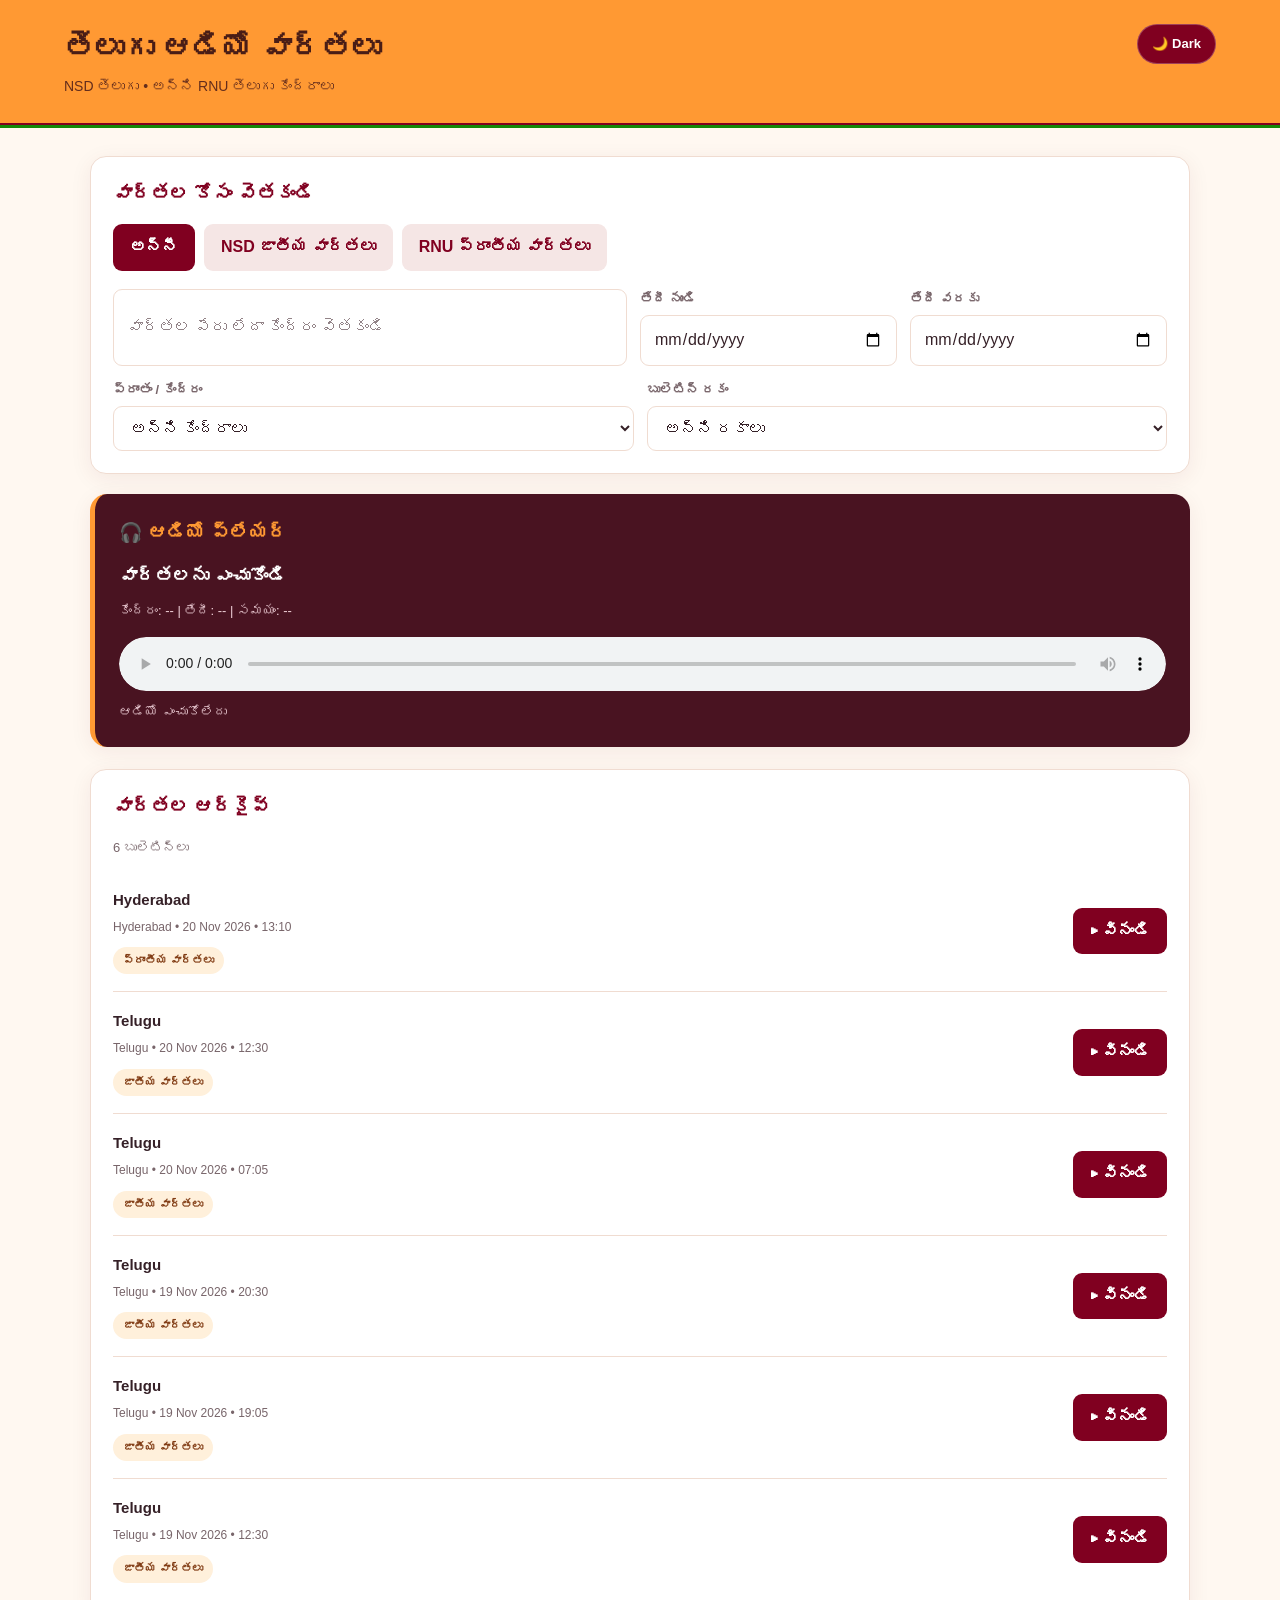
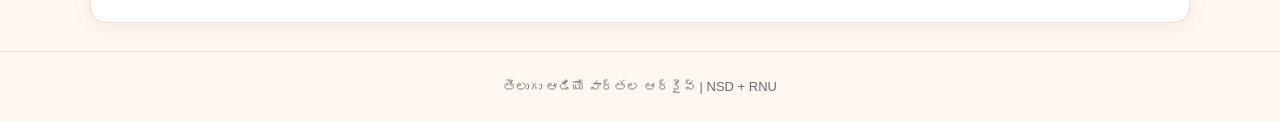
==== index.html @ 94c25253 "Update index.html" ====
<!DOCTYPE html>
<html lang="te">
<head>
<meta charset="UTF-8">
<meta name="viewport" content="width=device-width, initial-scale=1.0">
<link rel="stylesheet" href="./style.css">
<title>తెలుగు ఆడియో వార్తలు</title>
</head>

<body>


<header>
 <h1>తెలుగు ఆడియో వార్తలు</h1>
 <p>NSD తెలుగు • అన్ని RNU తెలుగు కేంద్రాలు</p>

 <button
   type="button"
   class="theme-toggle"
   id="themeToggle"
   aria-label="Switch colour theme">
   🌙 Dark
 </button>
</header>


<main>

<!-- SEARCH -->
<section class="panel">
 <h2>వార్తల కోసం వెతకండి</h2>

 <div class="tabs">
  <button class="active" data-type="all">అన్నీ</button>
  <button data-type="NSD">NSD జాతీయ వార్తలు</button>
  <button data-type="RNU">RNU ప్రాంతీయ వార్తలు</button>
 </div>

 <div class="filters">
  <input id="search" placeholder="వార్తల పేరు లేదా కేంద్రం వెతకండి">
  <div>
   <label>తేదీ నుండి</label>
   <input id="from" type="date">
  </div>
  <div>
   <label>తేదీ వరకు</label>
   <input id="to" type="date">
  </div>
 </div>

 <div class="filter-extra">
  <div>
   <label>ప్రాంతం / కేంద్రం</label>
   <select id="station">
    <option value="">అన్ని కేంద్రాలు</option>
   </select>
  </div>
  <div>
   <label>బులెటిన్ రకం</label>
   <select id="kind">
    <option value="">అన్ని రకాలు</option>
    <option value="NSD">జాతీయ వార్తలు</option>
    <option value="RNU">ప్రాంతీయ వార్తలు</option>
   </select>
  </div>
 </div>
</section>

<!-- TOP AUDIO PLAYER -->
<section class="player-panel">
 <h2>🎧 ఆడియో ప్లేయర్</h2>

 <div id="playerTitle">వార్తలను ఎంచుకోండి</div>
 <div class="player-info" id="playerInfo">
  కేంద్రం: -- | తేదీ: -- | సమయం: --
 </div>

 <audio id="player" controls preload="none">
  మీ బ్రౌజర్ ఆడియోకు మద్దతు ఇవ్వదు.
 </audio>

 <div class="player-info" id="playerStatus">
  ఆడియో ఎంచుకోలేదు
 </div>
</section>

<!-- BULLETIN LIST -->
<section class="panel">
 <h2>వార్తల ఆర్కైవ్</h2>
 <p class="status" id="count">ఆర్కైవ్ లోడ్ అవుతోంది...</p>
 <div id="results">
  <div class="empty">తెలుగు వార్తలు లోడ్ అవుతున్నాయి...</div>
 </div>
</section>

</main>

<footer>
 తెలుగు ఆడియో వార్తల ఆర్కైవ్ | NSD + RNU
</footer>

<script>


const player = document.getElementById("player");

const ARCHIVE_URL =
 "./archive.json?updated=" + Date.now();

let bulletins = [];
let category = "all";


function normalizeDate(value) {
 if (!value) return "";

 const iso = value.match(
  /^(\d{4})-(\d{2})-(\d{2})/
 );

 if (iso) return iso[0];

 const d = new Date(value);

 if (!Number.isNaN(d.getTime())) {
  return [
   d.getFullYear(),
   String(d.getMonth()+1).padStart(2,"0"),
   String(d.getDate()).padStart(2,"0")
  ].join("-");
 }

 const parts = value.match(
  /^(\d{1,2})\s+([A-Za-z]+)\s+(\d{4})$/
 );

 if (parts) {
  const months = {
   jan:"01",feb:"02",mar:"03",apr:"04",
   may:"05",jun:"06",jul:"07",aug:"08",
   sep:"09",oct:"10",nov:"11",dec:"12"
  };

  const month = months[parts[2].slice(0,3).toLowerCase()];
  if (month) {
   return `${parts[3]}-${month}-${parts[1].padStart(2,"0")}`;
  }
 }

 return "";
}

function getStation(b) {
 return b.station || "Unknown station";
}

async function loadArchive() {
 try {
  const response = await fetch(ARCHIVE_URL, {
   cache:"no-store"
  });

  if (!response.ok) throw new Error("Archive unavailable");

  const data = await response.json();

  bulletins = (data.items || []).map(b => ({
   ...b,
   normalizedDate:normalizeDate(b.date)
  }));

  buildStations();
  render();

 } catch(error) {
  document.getElementById("count").textContent =
   "ఆర్కైవ్ లోడ్ కాలేదు";

  document.getElementById("results").textContent =
   "archive.json ఫైల్ అందుబాటులో లేదు.";

  console.error(error);
 }
}

function buildStations() {
 const select = document.getElementById("station");
 const stations = [...new Set(
  bulletins.map(getStation).filter(Boolean)
 )].sort();

 select.innerHTML =
  '<option value="">అన్ని కేంద్రాలు</option>';

 stations.forEach(name => {
  const option = document.createElement("option");
  option.value = name;
  option.textContent = name;
  select.appendChild(option);
 });
}

function selectBulletin(b) {
 const title = b.title || "తెలుగు వార్తలు";

 document.getElementById("playerTitle").textContent = title;

 document.getElementById("playerInfo").textContent =
  `కేంద్రం: ${getStation(b)} | తేదీ: ${b.date || "--"} | సమయం: ${b.time || "--"}`;

 const status = document.getElementById("playerStatus");

 if (b.audio_url) {
  player.src = b.audio_url;
  status.textContent = "ఆడియో ప్లే అవుతోంది...";

  player.play().catch(() => {
   status.textContent =
    "ప్లే చేయడానికి ప్లేయర్‌లో Play నొక్కండి.";
  });
 } else {
  player.removeAttribute("src");
  player.load();

  status.textContent =
   "ప్రత్యక్ష ఆడియో లింక్ లేదు. అసలు బులెటిన్ పేజీని తెరవండి.";

  if (b.source_url) {
   window.open(b.source_url,"_blank");
  }
 }
}

function render() {
 const q = document.getElementById("search")
  .value.toLowerCase().trim();

 const from = document.getElementById("from").value;
 const to = document.getElementById("to").value;
 const station = document.getElementById("station").value;
 const kind = document.getElementById("kind").value;

 const filtered = bulletins.filter(b => {
  const title = (b.title || "").toLowerCase();
  const sourceStation = getStation(b).toLowerCase();
  const date = b.normalizedDate || "";

  return (
   (category === "all" || b.type === category) &&
   (!kind || b.type === kind) &&
   (!station || getStation(b) === station) &&
   (title + " " + sourceStation).includes(q) &&
   (!from || (date && date >= from)) &&
   (!to || (date && date <= to))
  );
 });

 const results = document.getElementById("results");
 results.innerHTML = "";

 document.getElementById("count").textContent =
  filtered.length + " బులెటిన్లు";

 if (!filtered.length) {
  results.innerHTML =
   '<div class="empty">వార్తలు కనుగొనబడలేదు.</div>';
  return;
 }

 filtered.forEach(b => {
  const item = document.createElement("div");
  item.className = "bulletin";

  const details = document.createElement("div");
  details.style.flex = "1";

  const title = document.createElement("h3");
  title.textContent = b.title || "తెలుగు వార్తలు";

  const info = document.createElement("p");
  info.textContent =
   `${getStation(b)} • ${b.date || "--"} • ${b.time || "--"}`;

  const tag = document.createElement("span");
  tag.className = "tag";
  tag.textContent =
   b.type === "NSD" ? "జాతీయ వార్తలు" : "ప్రాంతీయ వార్తలు";

  details.append(title,info,tag);

  const button = document.createElement("button");
  button.className = "play";
  button.textContent = "▶ వినండి";
  button.onclick = () => selectBulletin(b);

  item.append(details,button);
  results.appendChild(item);
 });
}

document.querySelectorAll("[data-type]").forEach(button => {
 button.addEventListener("click",() => {
  category = button.dataset.type;

  document.querySelectorAll("[data-type]")
   .forEach(x => x.classList.remove("active"));

  button.classList.add("active");
  render();
 });
});

["search","from","to","station","kind"].forEach(id => {
 document.getElementById(id)
  .addEventListener("input",render);

 document.getElementById(id)
  .addEventListener("change",render);
});

player.addEventListener("ended",() => {
 document.getElementById("playerStatus").textContent =
  "ఆడియో పూర్తయింది";
});


// LIGHT / DARK THEME

const themeToggle = document.getElementById("themeToggle");

const savedTheme = localStorage.getItem("archive-theme");

const systemDark = window.matchMedia(
  "(prefers-color-scheme: dark)"
).matches;

let currentTheme = savedTheme ||
  (systemDark ? "dark" : "light");

function applyTheme(theme) {
  currentTheme = theme;

  document.documentElement.setAttribute(
    "data-theme",
    theme
  );

  themeToggle.textContent =
    theme === "dark" ? "☀️ Light" : "🌙 Dark";

  themeToggle.setAttribute(
    "aria-label",
    theme === "dark"
      ? "Switch to light theme"
      : "Switch to dark theme"
  );

  localStorage.setItem("archive-theme", theme);
}

themeToggle.addEventListener("click", () => {
  applyTheme(
    currentTheme === "dark" ? "light" : "dark"
  );
});

applyTheme(currentTheme);


 
loadArchive();
</script>

</body>
</html>
---- style.css ----
/* =========================================
   TELUGU AUDIO ARCHIVE
   Tricolour + Saffron + Maroon Design
   Responsive Light / Dark Themes
========================================= */

/* 1. THEME VARIABLES */

:root {
  color-scheme: light;

  --saffron: #FF9933;
  --saffron-dark: #E87516;
  --maroon: #800020;
  --maroon-light: #A52A45;
  --green: #138808;

  --background: #FFF8F1;
  --surface: #FFFFFF;
  --surface-alt: #FFF0E1;

  --text: #352027;
  --muted: #78656A;
  --border: #F0DCD1;

  --header-text: #491D16;
  --header-subtext: #642D1C;

  --player-bg: #491321;
  --player-text: #FFFFFF;
  --player-muted: #F0D1D9;

  --button-bg: #800020;
  --button-hover: #A52A45;
  --button-text: #FFFFFF;

  --tab-bg: #F5E6E5;
  --tab-text: #800020;
  --tag-bg: #FFF0DB;
  --tag-text: #803B13;

  --shadow: 0 5px 22px rgba(95, 30, 40, 0.07);
}

/* 2. DARK THEME */

[data-theme="dark"] {
  color-scheme: dark;

  --background: #1C1418;
  --surface: #2A1E24;
  --surface-alt: #39232C;

  --text: #FFF1E9;
  --muted: #D0B9BF;
  --border: #513540;

  --header-text: #3B170C;
  --header-subtext: #542519;

  --player-bg: #110C10;
  --player-text: #FFF5F0;
  --player-muted: #D8BAC4;

  --button-bg: #A52A45;
  --button-hover: #C34460;
  --button-text: #FFFFFF;

  --tab-bg: #432A34;
  --tab-text: #FFD2A3;
  --tag-bg: #4A302A;
  --tag-text: #FFD0A0;

  --saffron: #FFAD55;
  --saffron-dark: #FF9933;
  --maroon: #A52A45;
  --maroon-light: #C34460;

  --shadow: 0 5px 22px rgba(0, 0, 0, 0.22);
}

/* 3. GLOBAL STYLES */

* {
  box-sizing: border-box;
}

html {
  min-width: 320px;
  scroll-behavior: smooth;
  -webkit-text-size-adjust: 100%;
}

body {
  margin: 0;
  min-width: 320px;
  background: var(--background);
  color: var(--text);
  font-family: Arial, "Noto Sans Telugu", sans-serif;
  line-height: 1.55;
  transition:
    background 0.25s ease,
    color 0.25s ease;
}

button,
input,
select {
  font: inherit;
}

button {
  -webkit-tap-highlight-color: transparent;
}

button:focus-visible,
input:focus-visible,
select:focus-visible {
  outline: 3px solid var(--saffron);
  outline-offset: 3px;
}

a {
  color: var(--maroon);
}

img,
audio {
  max-width: 100%;
}

/* 4. HEADER */

header {
  position: relative;
  padding: 25px 5%;
  background: var(--saffron);
  color: var(--header-text);
  border-bottom: 5px solid var(--maroon);
}

header::after {
  content: "";
  position: absolute;
  bottom: -5px;
  left: 0;
  width: 100%;
  height: 3px;
  background: var(--green);
}

header h1 {
  margin: 0;
  font-size: clamp(21px, 3vw, 30px);
  font-weight: 800;
  line-height: 1.5;
}

header p {
  margin: 6px 0 0;
  color: var(--header-subtext);
  font-size: 14px;
}

/* 5. MAIN CONTENT */

main {
  width: min(1100px, calc(100% - 32px));
  margin: 28px auto;
  padding: 0;
}

.panel {
  background: var(--surface);
  color: var(--text);
  padding: 22px;
  border: 1px solid var(--border);
  border-radius: 16px;
  margin-bottom: 20px;
  box-shadow: var(--shadow);
  transition:
    background 0.25s ease,
    border-color 0.25s ease;
}

h2 {
  font-size: 19px;
  margin: 0 0 16px;
  color: var(--maroon);
}

[data-theme="dark"] h2 {
  color: var(--saffron);
}

/* 6. SEARCH INPUTS */

input,
select {
  display: block;
  width: 100%;
  min-width: 0;
  min-height: 45px;
  padding: 11px 13px;
  border: 1px solid var(--border);
  border-radius: 9px;
  background: var(--surface);
  color: var(--text);
  transition: border-color 0.2s;
}

input::placeholder {
  color: var(--muted);
  opacity: 0.8;
}

input:focus,
select:focus {
  border-color: var(--saffron-dark);
  outline: none;
}

label {
  display: block;
  font-size: 13px;
  color: var(--muted);
  margin-bottom: 6px;
  font-weight: 600;
}

/* 7. FILTER LAYOUT */

.filters {
  display: grid;
  grid-template-columns: 2fr 1fr 1fr;
  gap: 13px;
}

.filter-extra {
  display: grid;
  grid-template-columns: 1fr 1fr;
  gap: 13px;
  margin-top: 14px;
}

/* 8. CATEGORY TABS */

.tabs {
  display: flex;
  gap: 9px;
  flex-wrap: wrap;
  margin-bottom: 18px;
}

button {
  border: 0;
  padding: 11px 17px;
  border-radius: 9px;
  cursor: pointer;
  background: var(--tab-bg);
  color: var(--tab-text);
  font-weight: 600;
  transition:
    background 0.2s,
    transform 0.2s;
}

button:hover {
  transform: translateY(-1px);
}

.tabs button.active {
  background: var(--maroon);
  color: #FFFFFF;
}

[data-theme="dark"] .tabs button.active {
  background: var(--saffron);
  color: #32150D;
}

/* 9. AUDIO PLAYER */

.player-panel {
  background: var(--player-bg);
  color: var(--player-text);
  border-radius: 17px;
  padding: 24px;
  margin-bottom: 22px;
  border-left: 5px solid var(--saffron);
  box-shadow: var(--shadow);
}

.player-panel h2 {
  color: var(--saffron);
}

#playerTitle {
  font-size: 18px;
  font-weight: 700;
  margin-bottom: 8px;
  overflow-wrap: anywhere;
}

.player-info {
  color: var(--player-muted);
  font-size: 13px;
  line-height: 1.8;
  overflow-wrap: anywhere;
}

audio {
  display: block;
  width: 100%;
  margin-top: 14px;
  border-radius: 30px;
  accent-color: var(--saffron);
}

#playerStatus {
  margin-top: 9px;
}

/* 10. BULLETIN LIST */

.bulletin {
  padding: 17px 0;
  border-bottom: 1px solid var(--border);
  display: flex;
  justify-content: space-between;
  align-items: center;
  gap: 15px;
}

.bulletin:last-child {
  border-bottom: 0;
}

.bulletin h3 {
  font-size: 15px;
  line-height: 1.6;
  margin: 0 0 6px;
  color: var(--text);
  overflow-wrap: anywhere;
}

.bulletin p {
  font-size: 12px;
  color: var(--muted);
  margin: 0 0 8px;
}

.play {
  background: var(--button-bg);
  color: var(--button-text);
  white-space: nowrap;
  flex-shrink: 0;
  min-height: 42px;
}

.play:hover {
  background: var(--button-hover);
}

/* 11. TAGS AND STATUS */

.tag {
  display: inline-block;
  font-size: 11px;
  background: var(--tag-bg);
  color: var(--tag-text);
  padding: 5px 10px;
  border-radius: 20px;
  font-weight: 600;
  margin-top: 3px;
}

.status {
  font-size: 13px;
  color: var(--muted);
}

.empty {
  text-align: center;
  padding: 35px 15px;
  color: var(--muted);
}

/* 12. THEME SWITCH BUTTON */

.theme-toggle {
  position: absolute;
  right: 5%;
  top: 24px;
  background: var(--maroon);
  color: white;
  border: 1px solid rgba(255,255,255,0.25);
  border-radius: 30px;
  padding: 9px 14px;
  font-size: 13px;
}

.theme-toggle:hover {
  background: var(--maroon-light);
}

/* 13. FOOTER */

footer {
  text-align: center;
  padding: 25px 15px;
  color: var(--muted);
  font-size: 13px;
  border-top: 1px solid var(--border);
}

/* 14. TABLET RESPONSIVENESS */

@media (max-width: 800px) {
  main {
    width: calc(100% - 28px);
    margin: 22px auto;
  }

  .filters {
    grid-template-columns: 1fr 1fr;
  }

  .filters > input {
    grid-column: 1 / -1;
  }

  .panel {
    padding: 18px;
  }
}

/* 15. MOBILE RESPONSIVENESS */

@media (max-width: 600px) {
  header {
    padding: 20px 16px;
    padding-right: 125px;
  }

  header h1 {
    font-size: 21px;
  }

  header p {
    font-size: 12px;
  }

  .theme-toggle {
    right: 12px;
    top: 20px;
    padding: 8px 10px;
    font-size: 11px;
  }

  main {
    width: calc(100% - 20px);
    margin: 17px auto;
  }

  .panel {
    padding: 15px;
    border-radius: 13px;
    margin-bottom: 15px;
  }

  h2 {
    font-size: 17px;
  }

  .filters,
  .filter-extra {
    grid-template-columns: 1fr;
    gap: 12px;
  }

  .filters > input {
    grid-column: auto;
  }

  .tabs {
    display: grid;
    grid-template-columns: 1fr;
    gap: 8px;
  }

  .tabs button {
    width: 100%;
    text-align: center;
  }

  .player-panel {
    padding: 18px 15px;
    border-radius: 14px;
  }

  .bulletin {
    align-items: flex-start;
    gap: 10px;
    padding: 15px 0;
  }

  .bulletin h3 {
    font-size: 14px;
  }

  .play {
    padding: 10px 11px;
    font-size: 12px;
  }
}

/* 16. SMALL MOBILE SCREENS */

@media (max-width: 360px) {
  header {
    padding-right: 110px;
  }

  header h1 {
    font-size: 18px;
  }

  .theme-toggle {
    right: 8px;
    font-size: 10px;
  }

  .bulletin {
    flex-direction: column;
  }

  .play {
    width: 100%;
  }
}

/* 17. ACCESSIBILITY */

@media (prefers-reduced-motion: reduce) {
  *,
  *::before,
  *::after {
    scroll-behavior: auto !important;
    transition-duration: 0.01ms !important;
  }
}
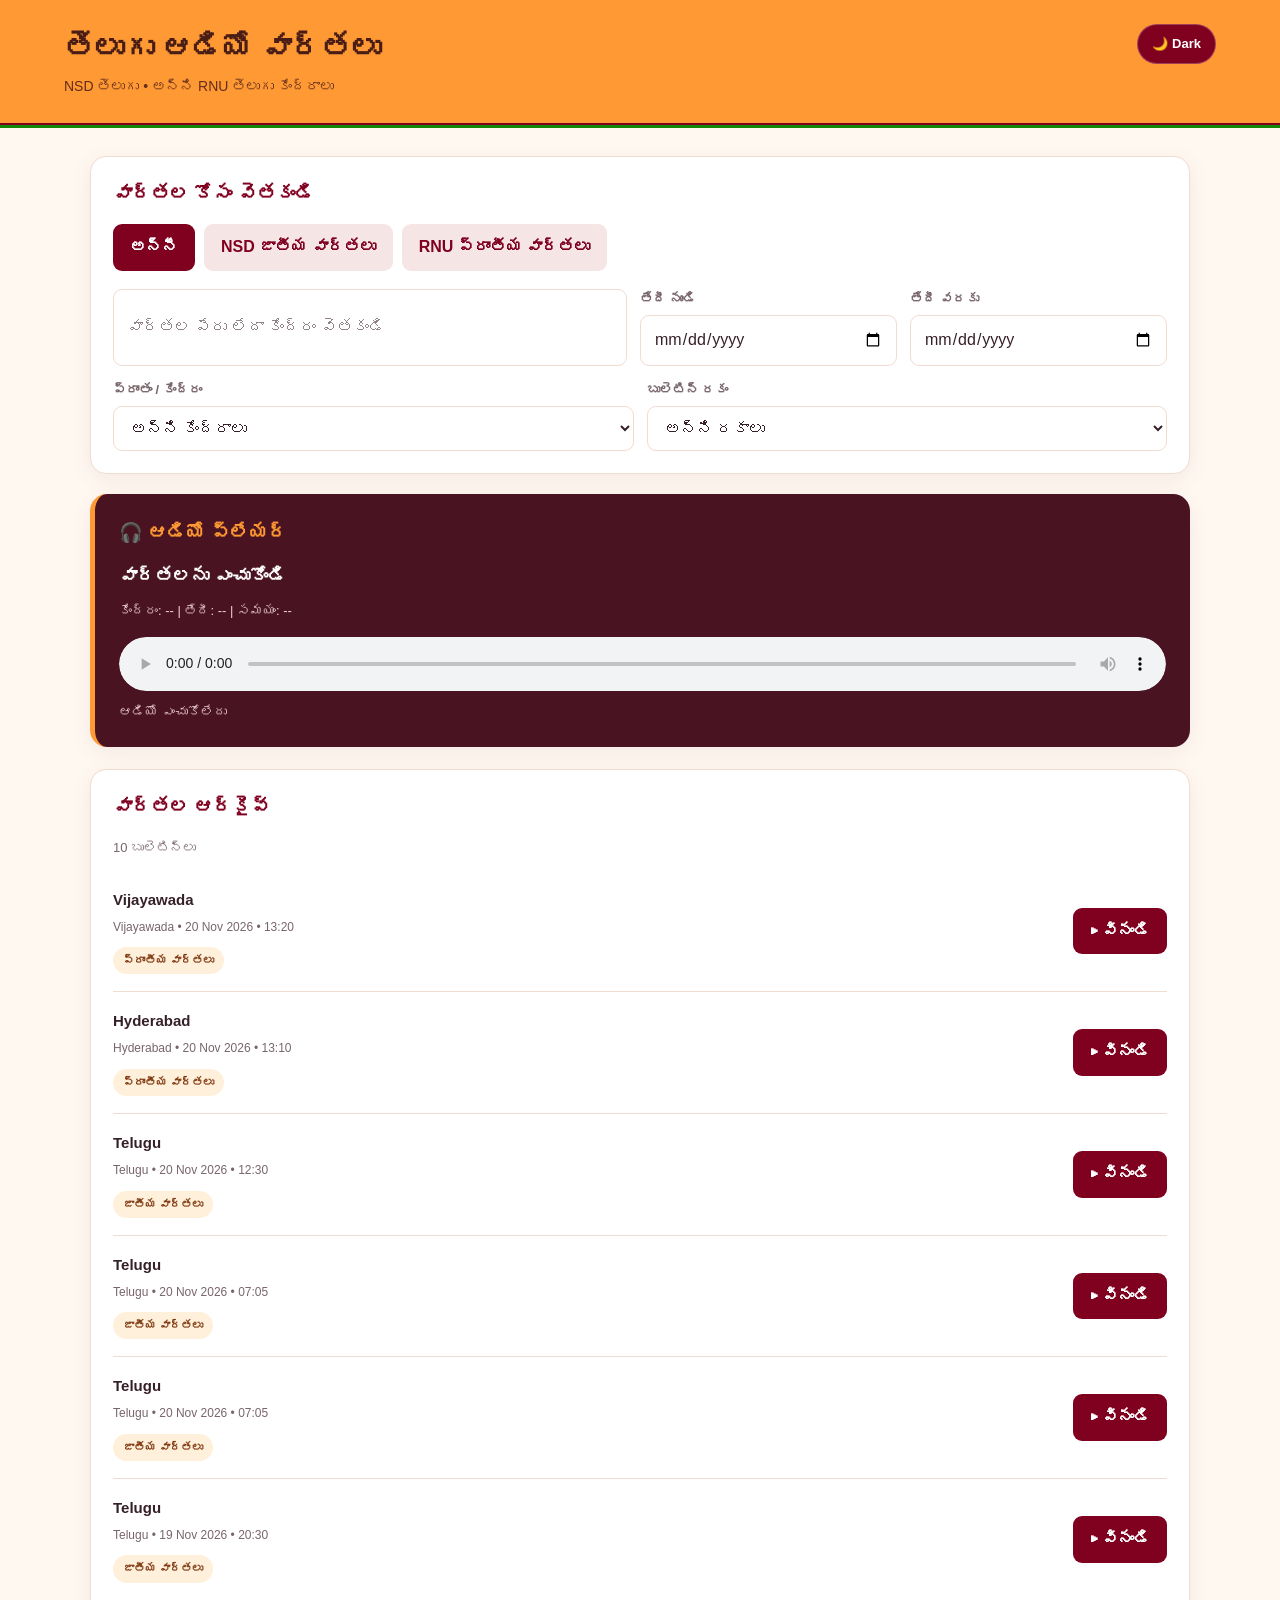
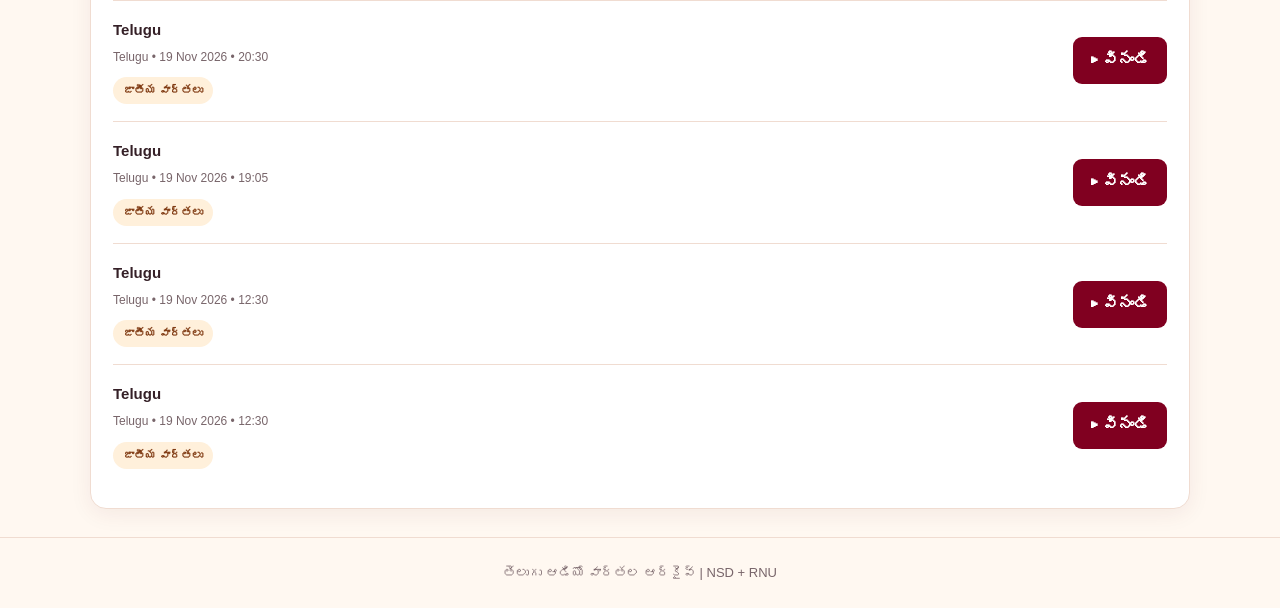
==== commit a0304eeb: "Update index.html" ====
--- a/index.html
+++ b/index.html
@@ -5,6 +5,13 @@
 <meta charset="UTF-8">
 <meta name="viewport" content="width=device-width, initial-scale=1.0">
 <link rel="stylesheet" href="./style.css">
+<link rel="manifest" href="./manifest.json">
+<meta name="theme-color" content="#FF9933">
+<meta name="apple-mobile-web-app-capable" content="yes">
+<meta name="apple-mobile-web-app-status-bar-style"
+      content="black-translucent">
+<meta name="apple-mobile-web-app-title" content="తెలుగు ఆడియో">
+
 <title>తెలుగు ఆడియో వార్తలు</title>
 </head>
 
@@ -22,6 +29,9 @@
    aria-label="Switch colour theme">
    🌙 Dark
  </button>
+      <button id="installApp" class="install-button" hidden>
+  📲 Install App
+</button>
 </header>
 
 
@@ -367,8 +377,57 @@
 
 applyTheme(currentTheme);
 
-
- 
+// REGISTER PWA SERVICE WORKER
+
+if ("serviceWorker" in navigator) {
+  window.addEventListener("load", () => {
+    navigator.serviceWorker.register("./service-worker.js")
+      .then(registration => {
+        console.log(
+          "PWA ready:",
+          registration.scope
+        );
+      })
+      .catch(error => {
+        console.error(
+          "PWA registration failed:",
+          error
+        );
+      });
+  });
+}
+// PWA INSTALLATION
+
+let deferredInstallPrompt;
+
+const installButton = document.getElementById("installApp");
+
+window.addEventListener("beforeinstallprompt", event => {
+  event.preventDefault();
+
+  deferredInstallPrompt = event;
+  installButton.hidden = false;
+});
+
+installButton.addEventListener("click", async () => {
+  if (!deferredInstallPrompt) return;
+
+  deferredInstallPrompt.prompt();
+
+  const result = await deferredInstallPrompt.userChoice;
+
+  if (result.outcome === "accepted") {
+    console.log("App installation accepted");
+  }
+
+  deferredInstallPrompt = null;
+  installButton.hidden = true;
+});
+
+window.addEventListener("appinstalled", () => {
+  installButton.hidden = true;
+  console.log("Telugu Audio Archive installed");
+});
 loadArchive();
 </script>
 
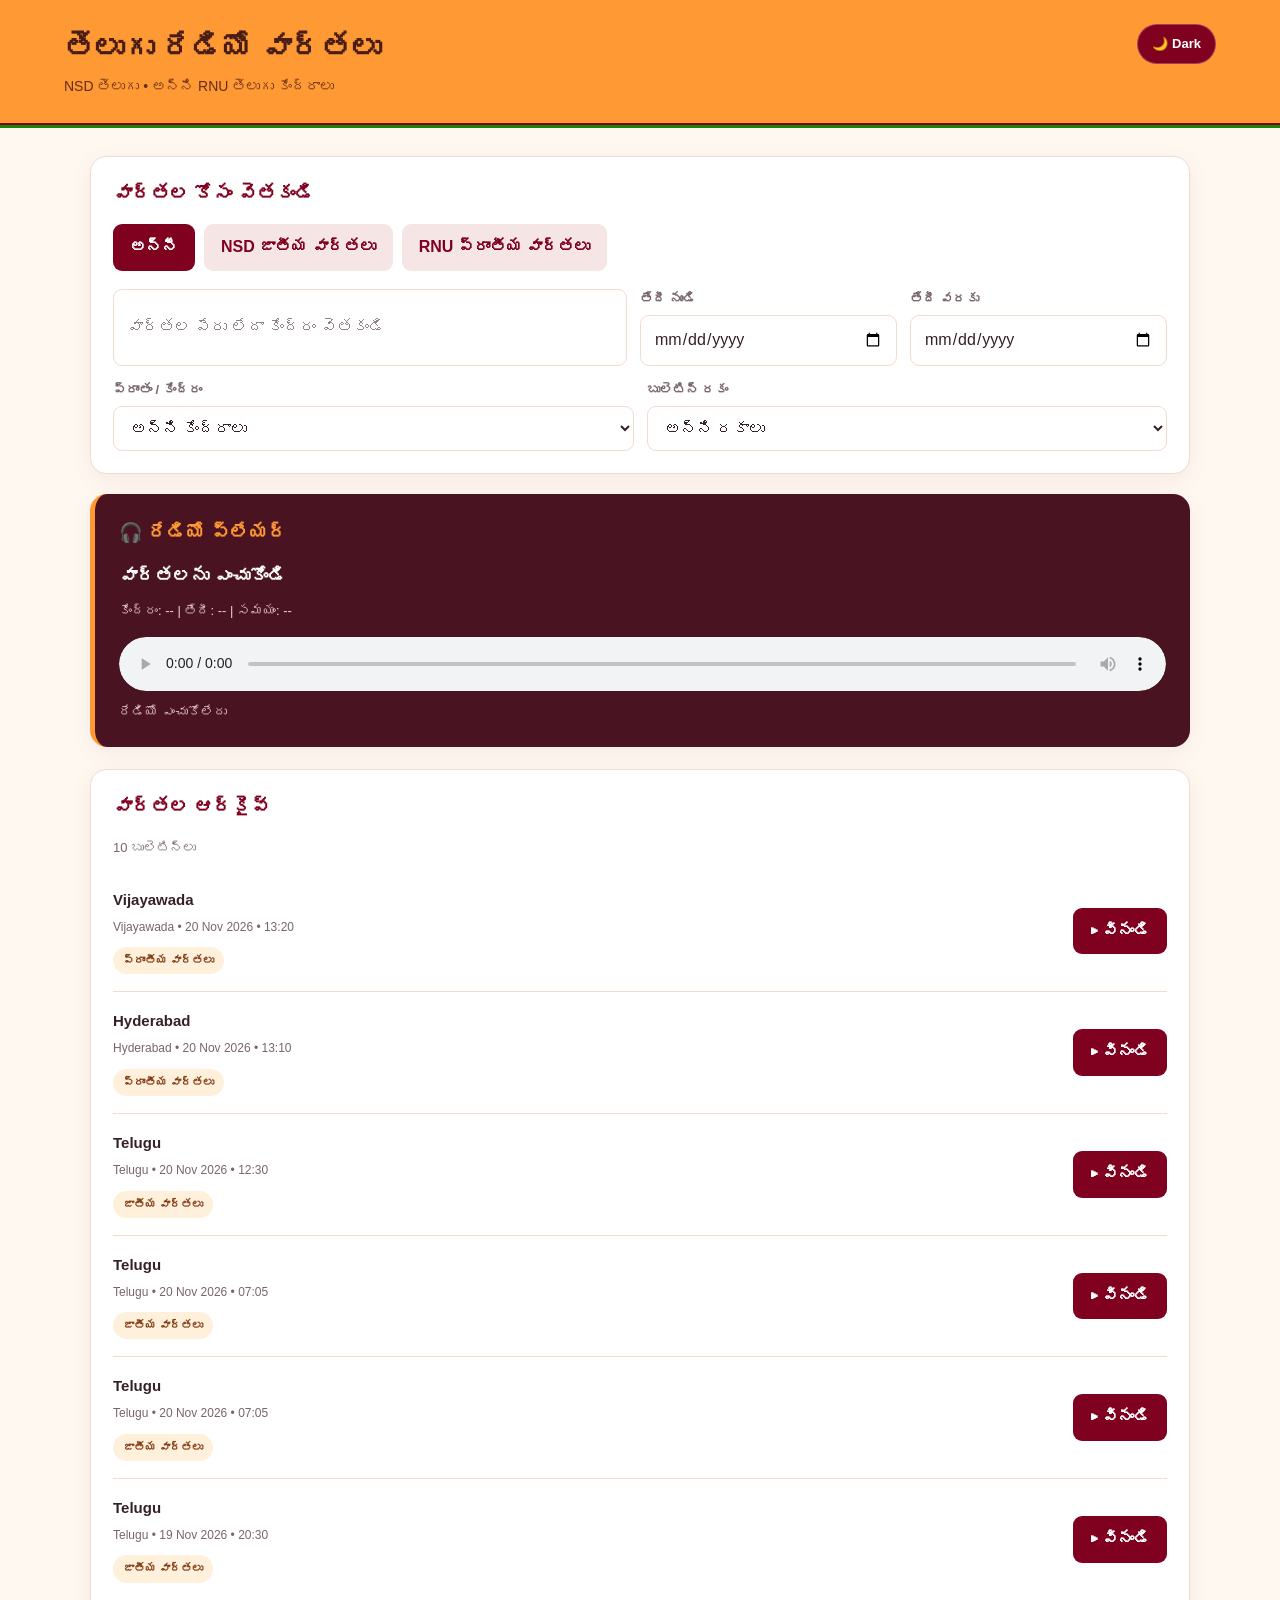
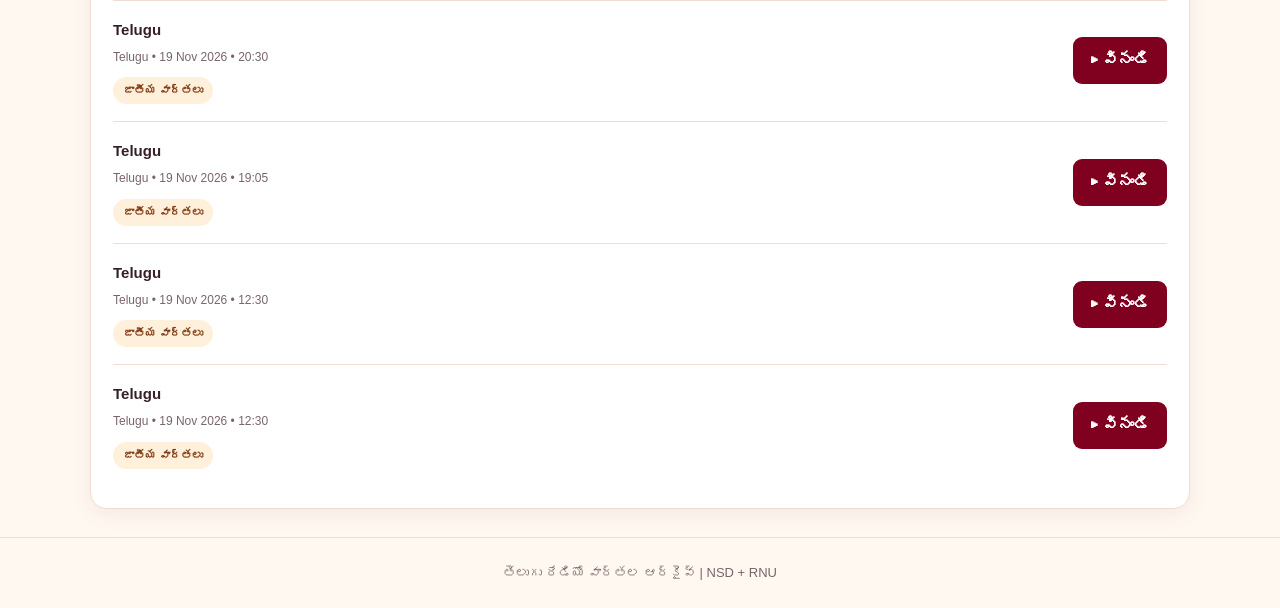
==== commit cb1ca3a4: "Update index.html" ====
--- a/index.html
+++ b/index.html
@@ -10,16 +10,16 @@
 <meta name="apple-mobile-web-app-capable" content="yes">
 <meta name="apple-mobile-web-app-status-bar-style"
       content="black-translucent">
-<meta name="apple-mobile-web-app-title" content="తెలుగు ఆడియో">
-
-<title>తెలుగు ఆడియో వార్తలు</title>
+<meta name="apple-mobile-web-app-title" content="తెలుగు రేడియో">
+
+<title>తెలుగు రేడియో వార్తలు</title>
 </head>
 
 <body>
 
 
 <header>
- <h1>తెలుగు ఆడియో వార్తలు</h1>
+ <h1>తెలుగు రేడియో వార్తలు</h1>
  <p>NSD తెలుగు • అన్ని RNU తెలుగు కేంద్రాలు</p>
 
  <button
@@ -79,7 +79,7 @@
 
 <!-- TOP AUDIO PLAYER -->
 <section class="player-panel">
- <h2>🎧 ఆడియో ప్లేయర్</h2>
+ <h2>🎧 రేడియో ప్లేయర్</h2>
 
  <div id="playerTitle">వార్తలను ఎంచుకోండి</div>
  <div class="player-info" id="playerInfo">
@@ -87,11 +87,11 @@
  </div>
 
  <audio id="player" controls preload="none">
-  మీ బ్రౌజర్ ఆడియోకు మద్దతు ఇవ్వదు.
+  మీ బ్రౌజర్ రేడియోకు మద్దతు ఇవ్వదు.
  </audio>
 
  <div class="player-info" id="playerStatus">
-  ఆడియో ఎంచుకోలేదు
+  రేడియో ఎంచుకోలేదు
  </div>
 </section>
 
@@ -107,7 +107,7 @@
 </main>
 
 <footer>
- తెలుగు ఆడియో వార్తల ఆర్కైవ్ | NSD + RNU
+ తెలుగు రేడియో వార్తల ఆర్కైవ్ | NSD + RNU
 </footer>
 
 <script>
@@ -223,7 +223,7 @@
 
  if (b.audio_url) {
   player.src = b.audio_url;
-  status.textContent = "ఆడియో ప్లే అవుతోంది...";
+  status.textContent = "రేడియో ప్లే అవుతోంది...";
 
   player.play().catch(() => {
    status.textContent =
@@ -234,7 +234,7 @@
   player.load();
 
   status.textContent =
-   "ప్రత్యక్ష ఆడియో లింక్ లేదు. అసలు బులెటిన్ పేజీని తెరవండి.";
+   "ప్రత్యక్ష రేడియో లింక్ లేదు. అసలు బులెటిన్ పేజీని తెరవండి.";
 
   if (b.source_url) {
    window.open(b.source_url,"_blank");
@@ -331,7 +331,7 @@
 
 player.addEventListener("ended",() => {
  document.getElementById("playerStatus").textContent =
-  "ఆడియో పూర్తయింది";
+  "రేడియో పూర్తయింది";
 });
 
 
--- a/style.css
+++ b/style.css
@@ -552,3 +552,35 @@
   }
 }
 
+/* PWA INSTALL BUTTON */
+
+.install-button {
+  position: absolute;
+  right: 5%;
+  top: 75px;
+  background: var(--maroon);
+  color: white;
+  border: 1px solid rgba(255,255,255,.3);
+  border-radius: 25px;
+  padding: 9px 15px;
+  font-size: 13px;
+}
+
+.install-button:hover {
+  background: var(--maroon-light);
+}
+
+.install-button[hidden] {
+  display: none;
+}
+
+@media(max-width:600px) {
+  .install-button {
+    right: 12px;
+    top: 65px;
+  }
+
+  header {
+    padding-bottom: 55px;
+  }
+}
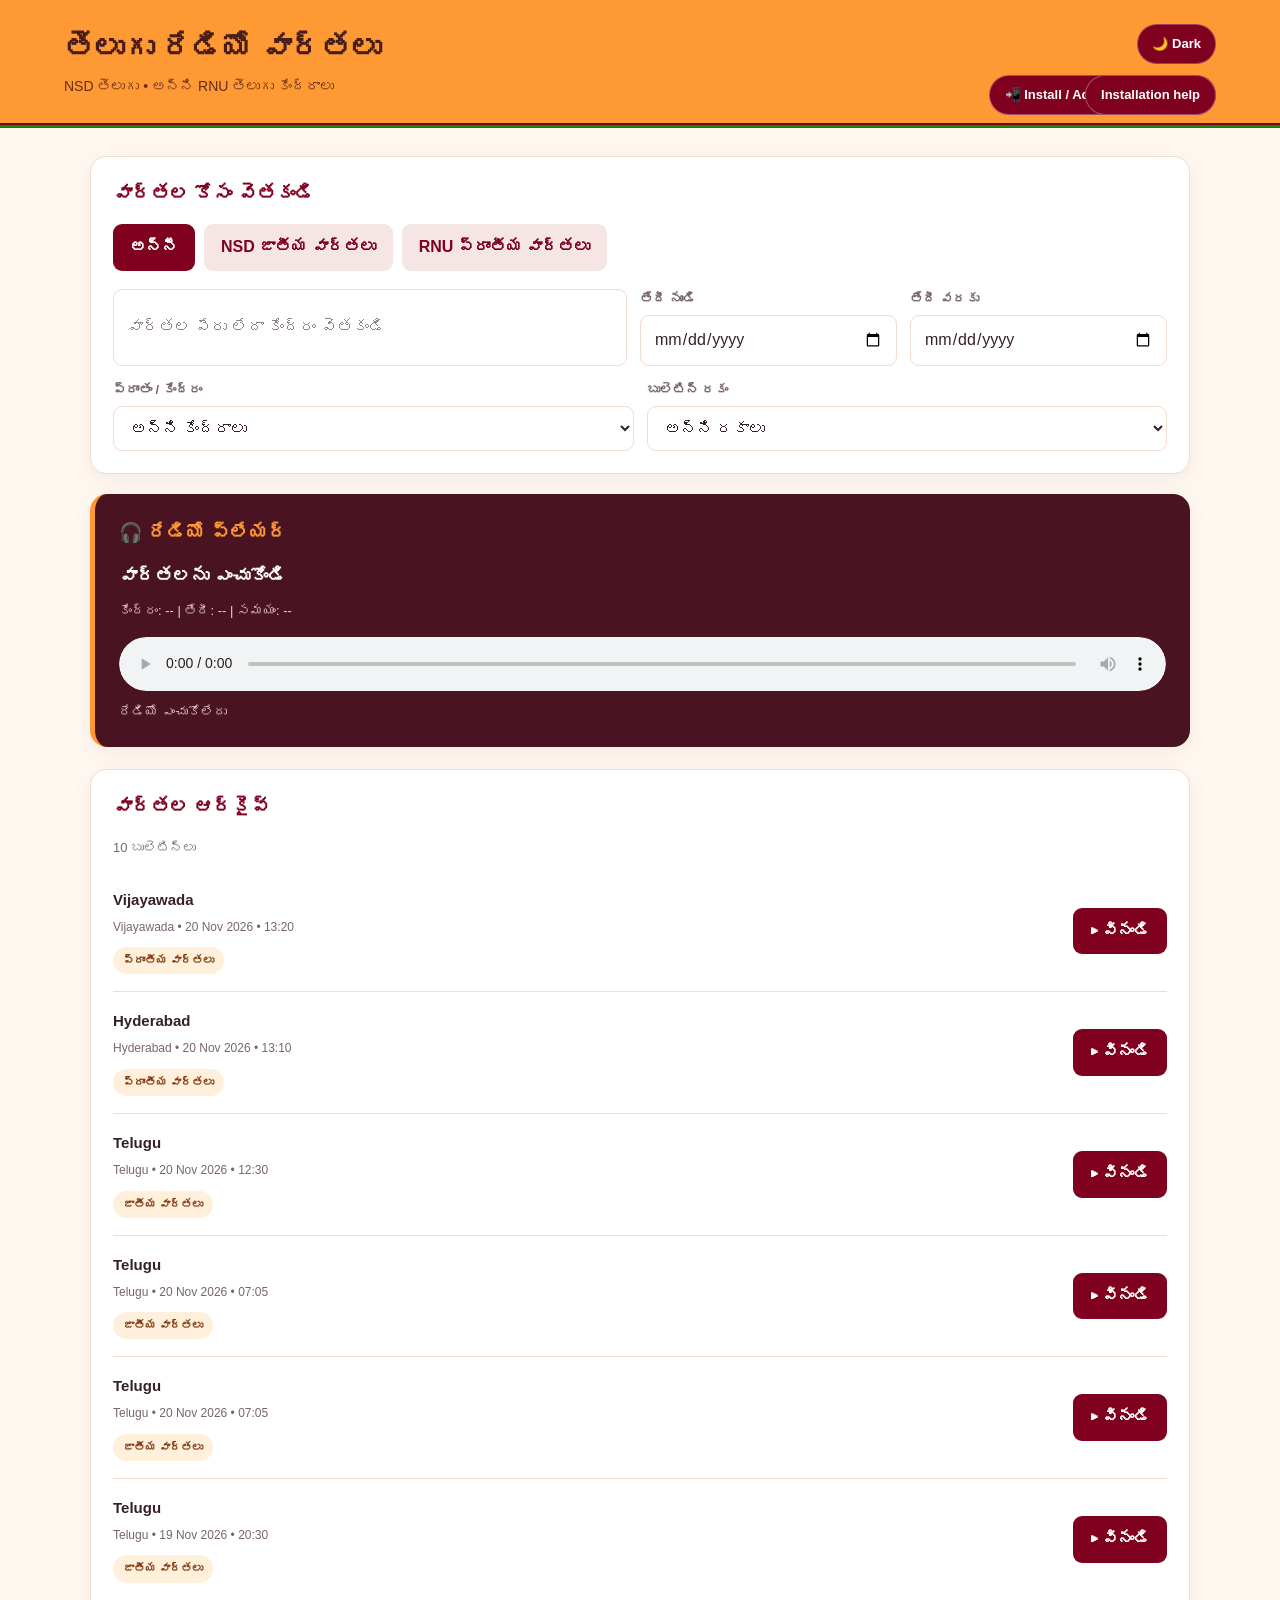
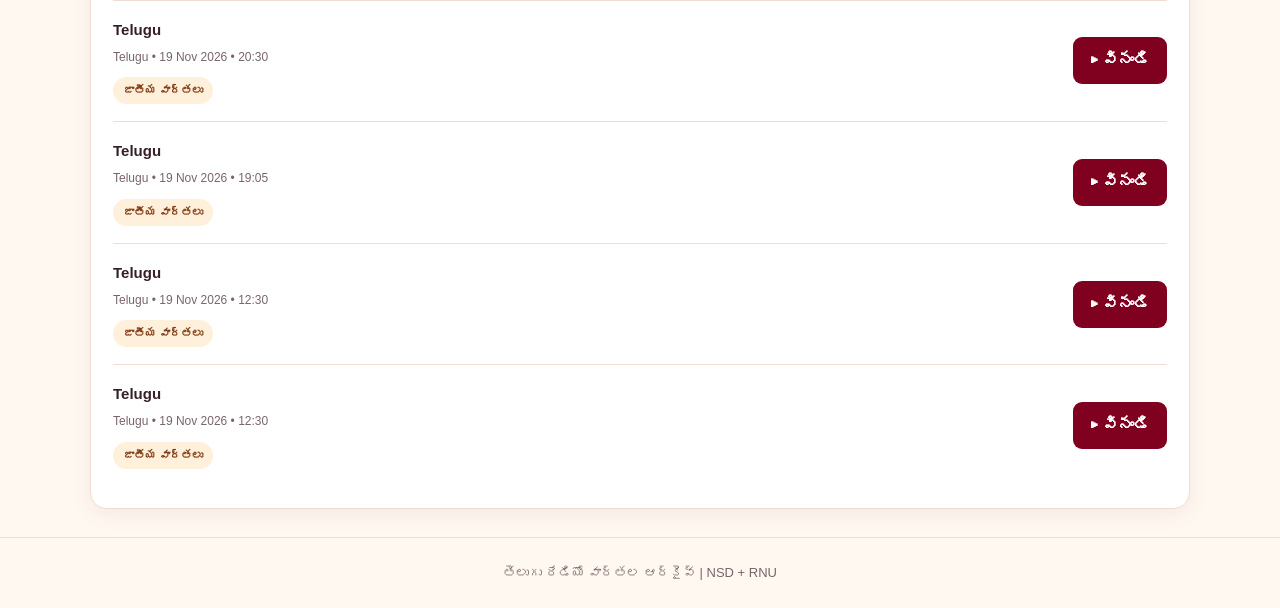
==== commit af6eac51: "Update index.html" ====
--- a/index.html
+++ b/index.html
@@ -6,10 +6,11 @@
 <meta name="viewport" content="width=device-width, initial-scale=1.0">
 <link rel="stylesheet" href="./style.css">
 <link rel="manifest" href="./manifest.json">
+<link rel="apple-touch-icon" href="./icons/icon-512.png">
 <meta name="theme-color" content="#FF9933">
 <meta name="apple-mobile-web-app-capable" content="yes">
-<meta name="apple-mobile-web-app-status-bar-style"
-      content="black-translucent">
+<meta name="apple-mobile-web-app-status-bar-style" content="default">
+<meta name="mobile-web-app-capable" content="yes">
 <meta name="apple-mobile-web-app-title" content="తెలుగు రేడియో">
 
 <title>తెలుగు రేడియో వార్తలు</title>
@@ -32,6 +33,16 @@
       <button id="installApp" class="install-button" hidden>
   📲 Install App
 </button>
+
+<button id="installApp" class="install-button" type="button">
+  📲 Install / Add to Home Screen
+</button>
+<button id="installHelp" class="install-button" type="button">
+  Installation help
+</button>
+
+
+      
 </header>
 
 
@@ -379,23 +390,6 @@
 
 // REGISTER PWA SERVICE WORKER
 
-if ("serviceWorker" in navigator) {
-  window.addEventListener("load", () => {
-    navigator.serviceWorker.register("./service-worker.js")
-      .then(registration => {
-        console.log(
-          "PWA ready:",
-          registration.scope
-        );
-      })
-      .catch(error => {
-        console.error(
-          "PWA registration failed:",
-          error
-        );
-      });
-  });
-}
 // PWA INSTALLATION
 
 let deferredInstallPrompt;
@@ -430,6 +424,36 @@
 });
 loadArchive();
 </script>
-
+<section id="pwaUpdateBar" class="pwa-update-bar" hidden
+  role="status" aria-live="polite">
+  <span>A new Telugu Radio version is ready.</span>
+  <button id="pwaUpdateNow" type="button">Update now</button>
+  <button id="pwaUpdateLater" type="button">Later</button>
+</section>
+
+<dialog id="pwaInstallDialog" class="pwa-install-dialog">
+  <h2>Install Telugu Radio</h2>
+  <div id="iosInstallSteps" hidden>
+    <p><strong>iPhone / iPad (Safari)</strong></p>
+    <ol>
+      <li>Open this website in Safari.</li>
+      <li>Tap the Share button.</li>
+      <li>Choose “Add to Home Screen”.</li>
+      <li>Enable “Open as Web App” if it appears, then tap Add.</li>
+    </ol>
+  </div>
+  <div id="genericInstallSteps" hidden>
+    <p><strong>Android</strong>: use the browser menu and choose
+       “Install app” or “Add to Home screen”.</p>
+    <p><strong>Windows / macOS / Linux</strong>: in a supported Chromium
+       browser, use the install icon in the address bar or browser menu
+       → “Install Telugu Radio”.</p>
+    <p>If no install option appears, update your browser and open the site
+       over HTTPS. Firefox desktop may offer only a browser shortcut.</p>
+  </div>
+  <button id="pwaInstallClose" type="button">Close</button>
+</dialog>
+
+<script src="./pwa-manager.js" defer></script>
 </body>
 </html>
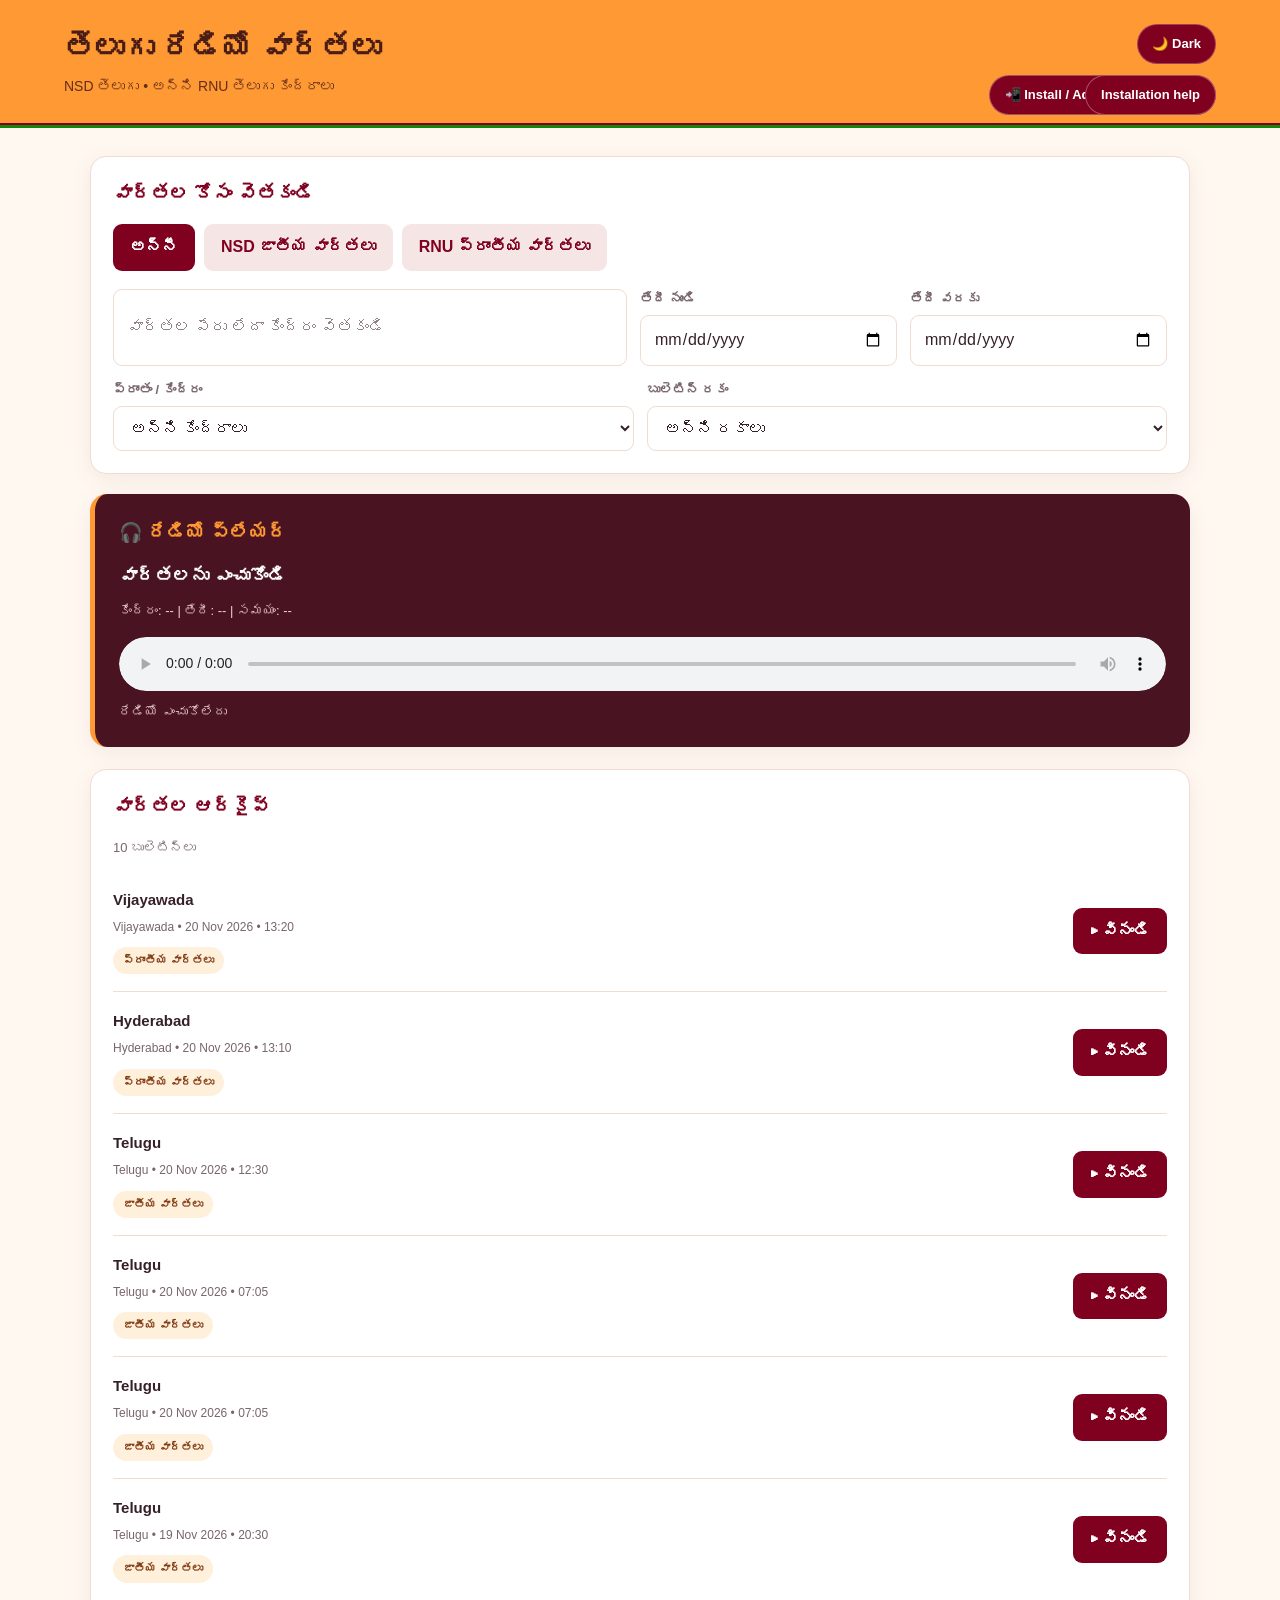
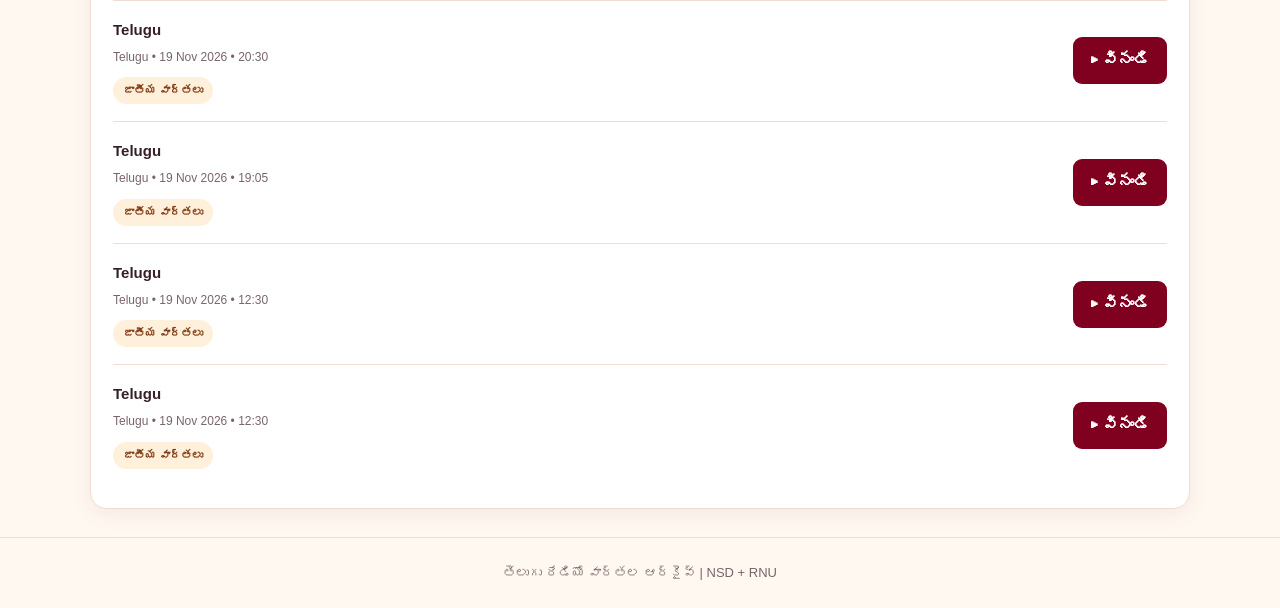
==== commit f9422753: "Update index.html" ====
--- a/index.html
+++ b/index.html
@@ -29,11 +29,8 @@
    id="themeToggle"
    aria-label="Switch colour theme">
    🌙 Dark
- </button>
-      <button id="installApp" class="install-button" hidden>
-  📲 Install App
-</button>
-
+ </button>   
+ 
 <button id="installApp" class="install-button" type="button">
   📲 Install / Add to Home Screen
 </button>
--- a/style.css
+++ b/style.css
@@ -584,3 +584,21 @@
     padding-bottom: 55px;
   }
 }
+
+/*   PWA CSS   */
+.pwa-update-bar {
+  position: fixed; z-index: 10000; left: 1rem; right: 1rem; bottom: 1rem;
+  display: flex; flex-wrap: wrap; align-items: center; gap: .75rem;
+  padding: 1rem; border-radius: 1rem; background: #222; color: #fff;
+  box-shadow: 0 8px 32px #0004;
+}
+.pwa-update-bar[hidden], #pwaInstallDialog[hidden] { display: none; }
+.pwa-update-bar button, .pwa-install-dialog button {
+  padding: .65rem .9rem; border: 0; border-radius: .6rem; cursor: pointer;
+}
+.pwa-install-dialog {
+  width: min( min(90vw, 34rem), 34rem); border: 0; border-radius: 1rem;
+  padding: 1.25rem; box-shadow: 0 12px 48px #0005;
+}
+.pwa-install-dialog::backdrop { background: #0008; }
+.pwa-install-dialog li { margin: .55rem 0; }
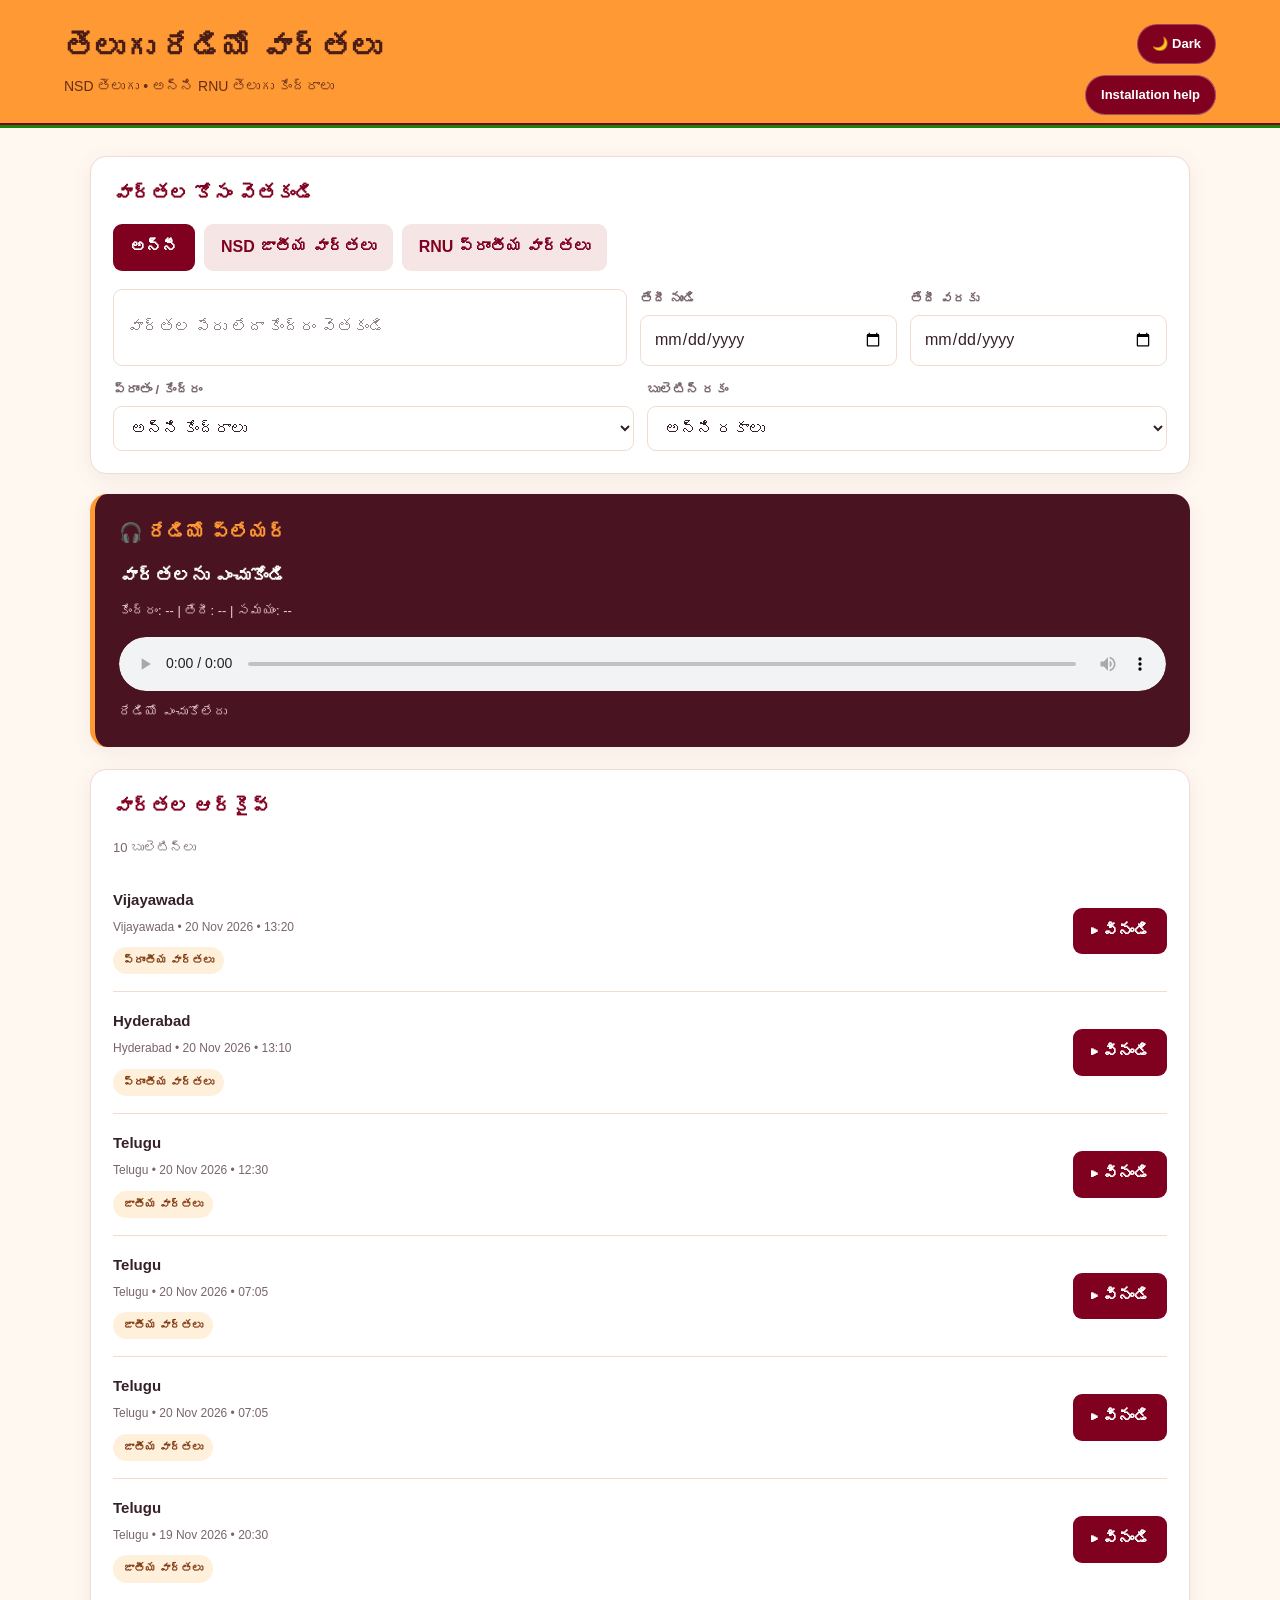
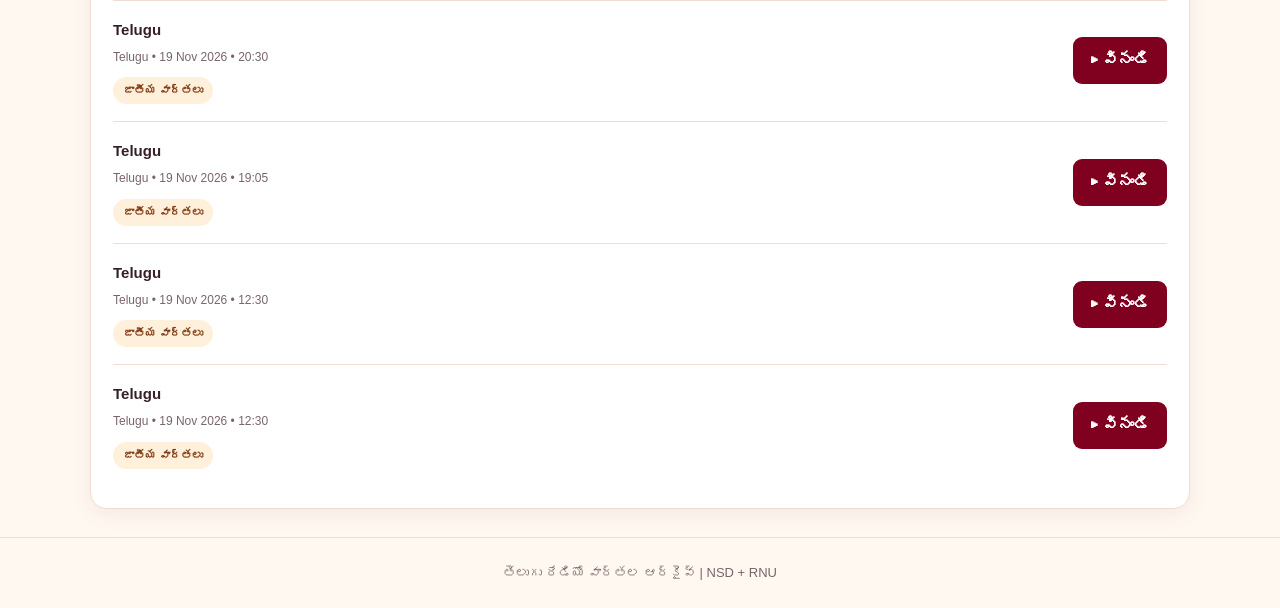
==== commit 6fb89424: "Update index.html" ====
--- a/index.html
+++ b/index.html
@@ -31,13 +31,15 @@
    🌙 Dark
  </button>   
  
-<button id="installApp" class="install-button" type="button">
-  📲 Install / Add to Home Screen
-</button>
-<button id="installHelp" class="install-button" type="button">
-  Installation help
-</button>
-
+<div class="install-actions">
+  <button id="installApp" class="install-button install-primary" type="button">
+    📲 Install App
+  </button>
+
+  <button id="installHelp" class="install-button install-help" type="button">
+    Installation help
+  </button>
+</div>
 
       
 </header>
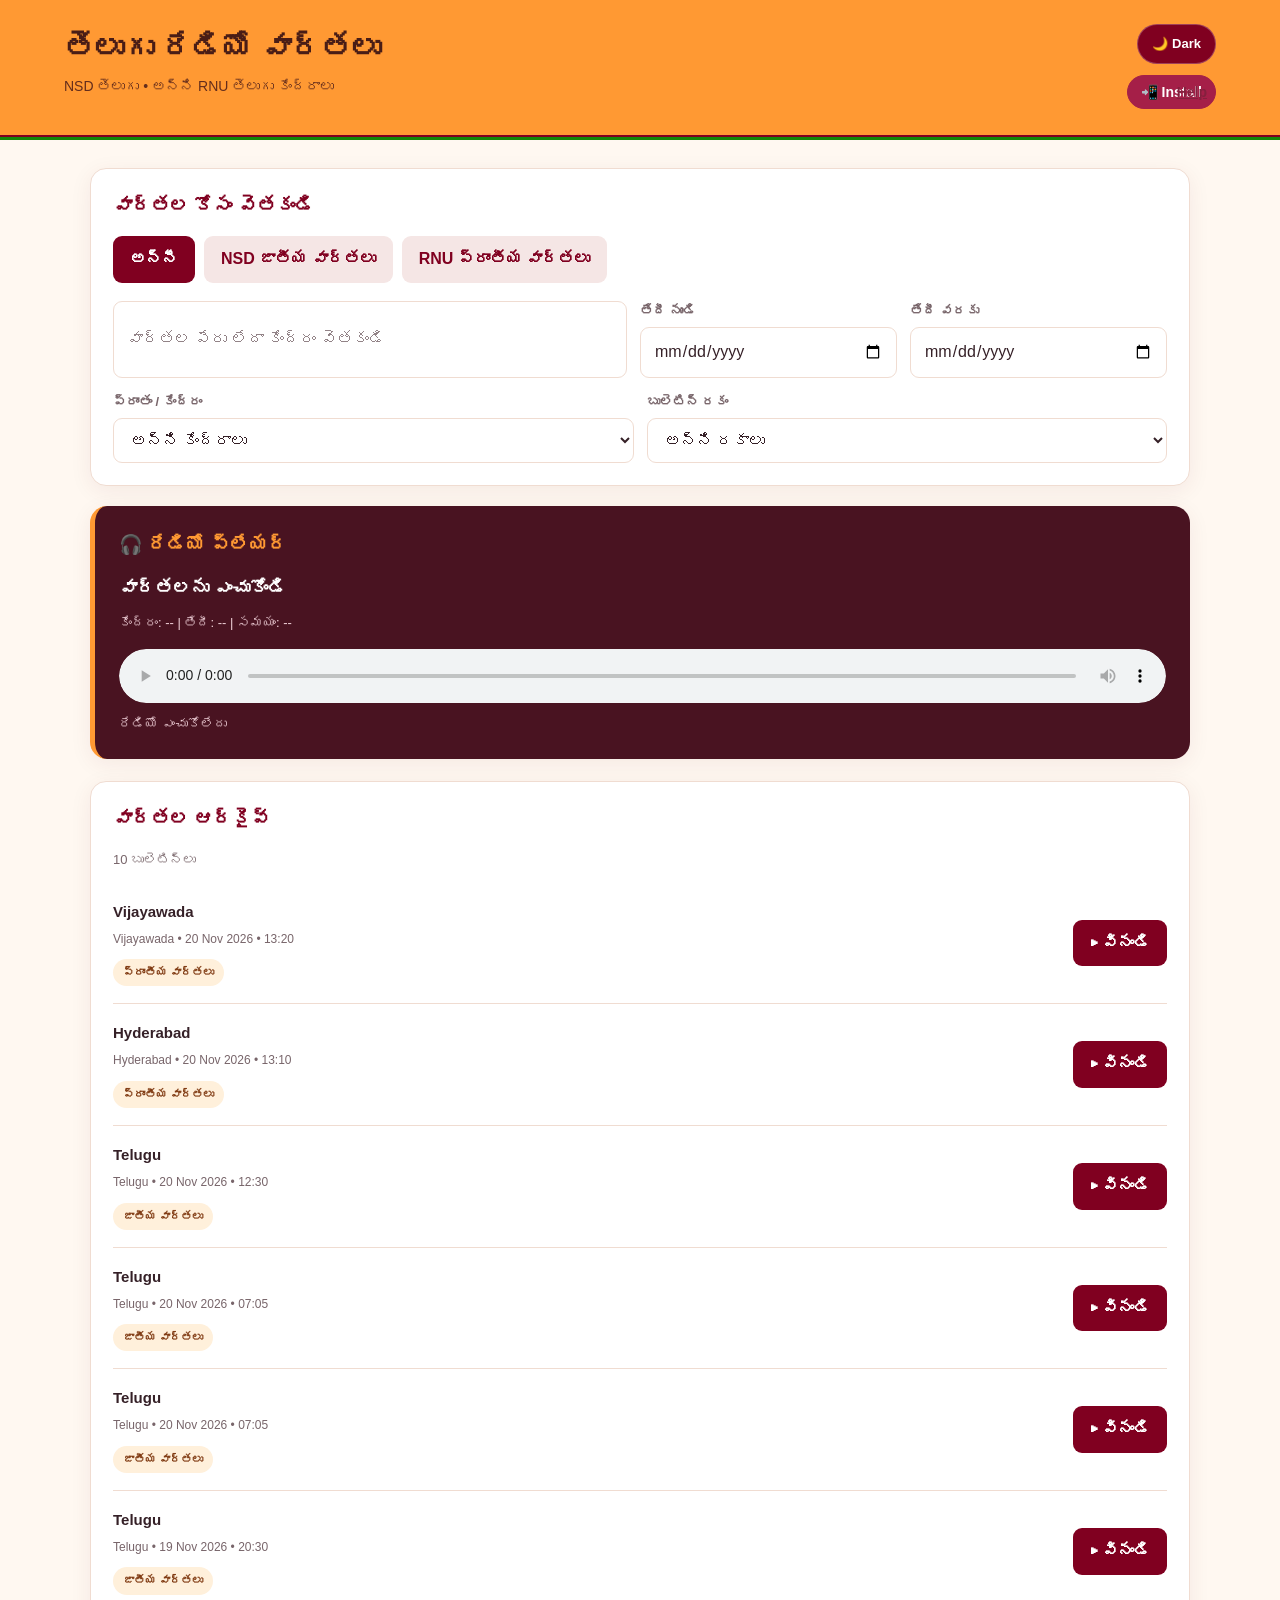
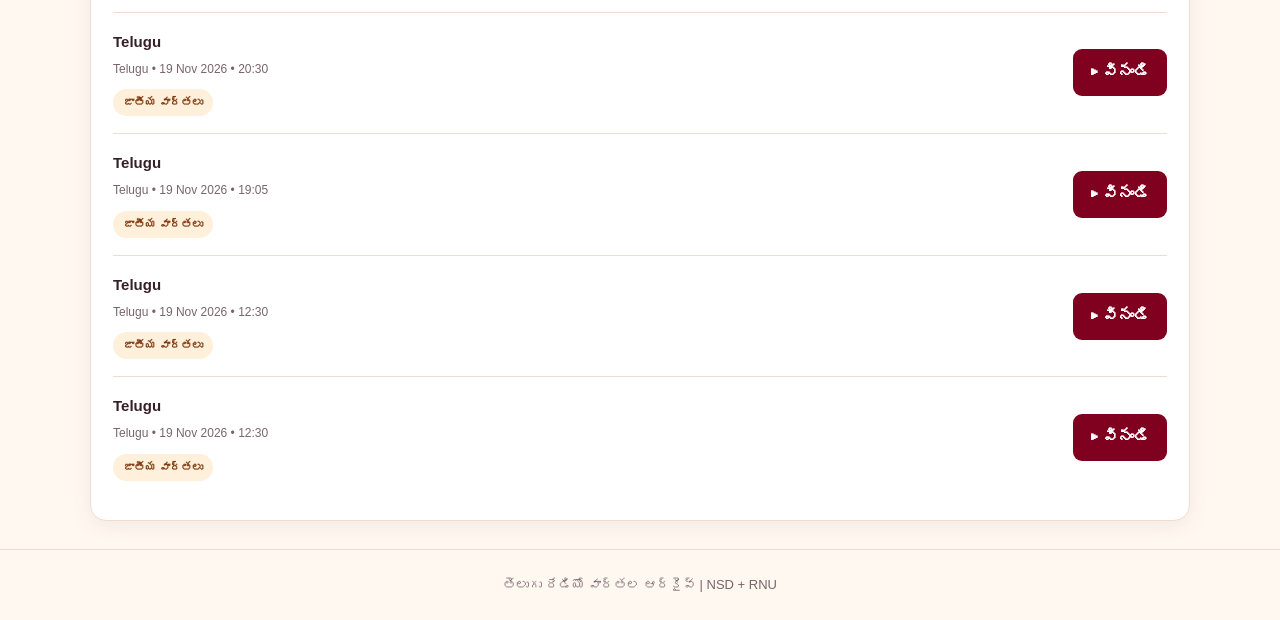
==== commit 828aa8ed: "Update index.html" ====
--- a/index.html
+++ b/index.html
@@ -33,11 +33,11 @@
  
 <div class="install-actions">
   <button id="installApp" class="install-button install-primary" type="button">
-    📲 Install App
+    📲 Install
   </button>
 
   <button id="installHelp" class="install-button install-help" type="button">
-    Installation help
+    Help
   </button>
 </div>
 
--- a/style.css
+++ b/style.css
@@ -602,3 +602,54 @@
 }
 .pwa-install-dialog::backdrop { background: #0008; }
 .pwa-install-dialog li { margin: .55rem 0; }
+
+/* Compact installation controls */
+header .install-actions {
+  display: flex;
+  justify-content: flex-end;
+  align-items: center;
+  gap: 6px;
+  margin: 6px 0;
+  padding: 0;
+  width: auto;
+}
+
+header .install-actions .install-button {
+  width: auto !important;
+  min-width: 0 !important;
+  min-height: 34px !important;
+  padding: 7px 13px !important;
+  margin: 0 !important;
+
+  font-size: 14px !important;
+  line-height: 1.2 !important;
+  font-weight: 600;
+  border-radius: 18px;
+  white-space: nowrap;
+
+  cursor: pointer;
+  box-sizing: border-box;
+}
+
+header .install-actions .install-primary {
+  background: #a51f48;
+  color: white;
+  border: 1px solid #a51f48;
+}
+
+header .install-actions .install-help {
+  background: transparent;
+  color: #84203e;
+  border: none;
+  text-decoration: underline;
+  padding: 7px 9px !important;
+}
+
+/* Mobile */
+@media (max-width: 480px) {
+  header .install-actions {
+    justify-content: flex-start;
+    flex-wrap: wrap;
+    gap: 5px;
+  }
+}
